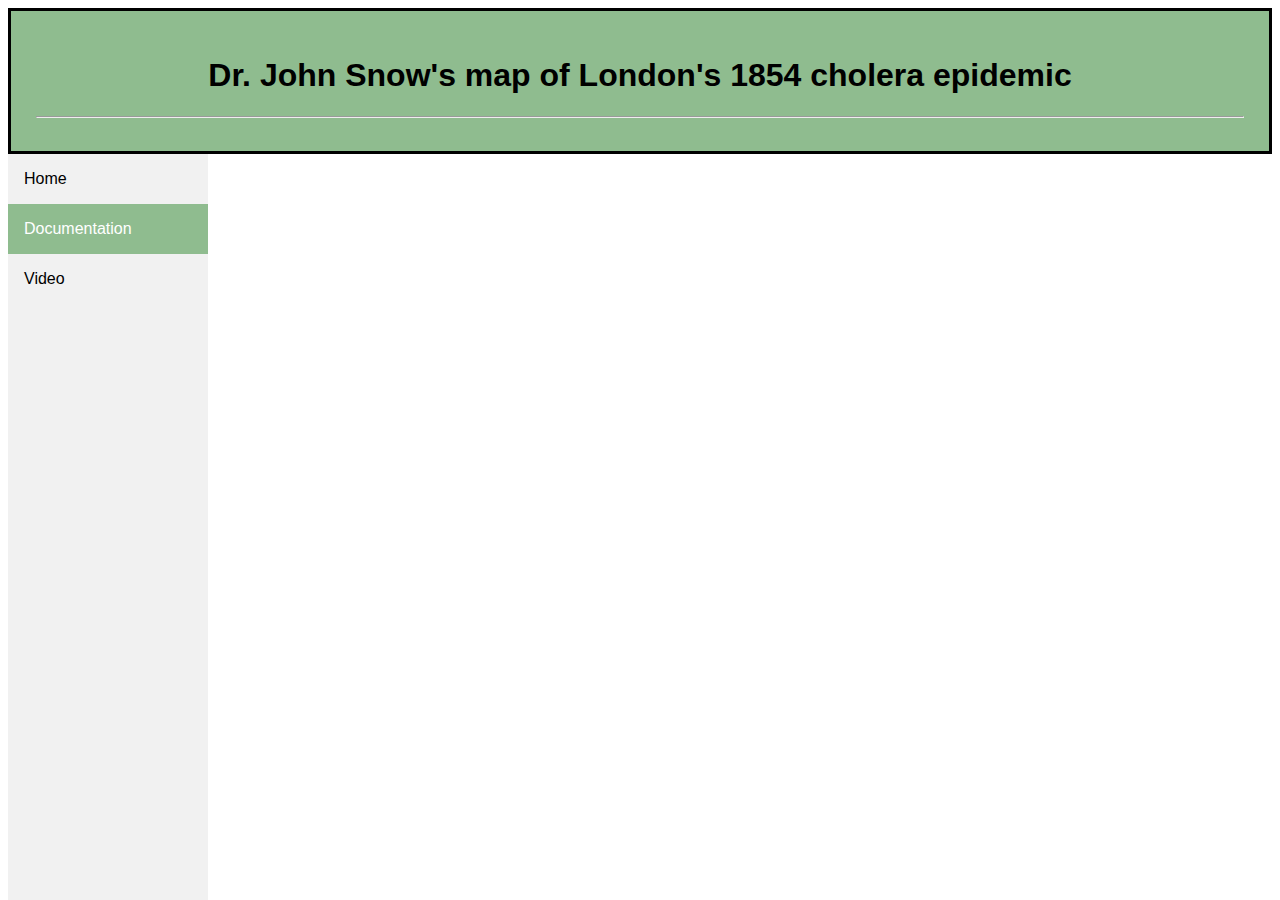
==== Documentation.html @ 62a239bc "Initial commit with layout" ====
<!DOCTYPE html> 
<html> 
<head>
<meta name="viewport" content="width=device-width, initial-scale=1">
<title>Project 1 - Lakshmi Revathi Gogineni</title>
<style> 
Body {
  font-family: Calibri, Helvetica, sans-serif;
}
button { 
       background-color: black; 
       width: 12%;
        color: White; 
        padding: 15px; 
        margin: 10px 0px; 
        border: none; 
        cursor: pointer; 
         } 
 input[type=text], input[type=password] { 
        width: 15%; 
        margin: 8px 0;
        padding: 12px 20px; 
        display: inline-block; 
        border: 2px solid black; 
        box-sizing: border-box; 
    }
 button:hover { 
        opacity: 0.7; 
    } 
  .cancelbtn { 
        width: auto; 
        padding: 10px 18px;
        margin: 10px 5px;
    } 
  .sidebar {
  margin: 0;
  padding: 0;
  width: 200px;
  background-color: #f1f1f1;
  position: fixed;
  height: 100%;
  overflow: auto;
}

.sidebar a {
  display: block;
  color: black;
  padding: 16px;
  text-decoration: none;
}
 
.sidebar a.active {
  background-color: darkseagreen;
  color: white;
}

.sidebar a:hover:not(.active) {
  background-color: #608d60;
  color: white;
}

div.content {
  margin-left: 200px;
  padding: 1px 16px;
  height: 1000px;
}
   
 .container { 
        padding: 25px; 
        background-color: darkseagreen;
		 border: 3px solid black; 
    } 
</style> 
</head>  
<body>  
        <div class="container"> 
    <center> <h1> Dr. John Snow's map of London's 1854 cholera epidemic </h1> </center> 
	<hr>
         </div> 
		<div class="sidebar">
		  <a href="index.html">Home</a>
          <a class="active" href="Documentation.html">Documentation</a>
          <a href="Video.html">Video</a>
        </div> 
</body>   
</html>
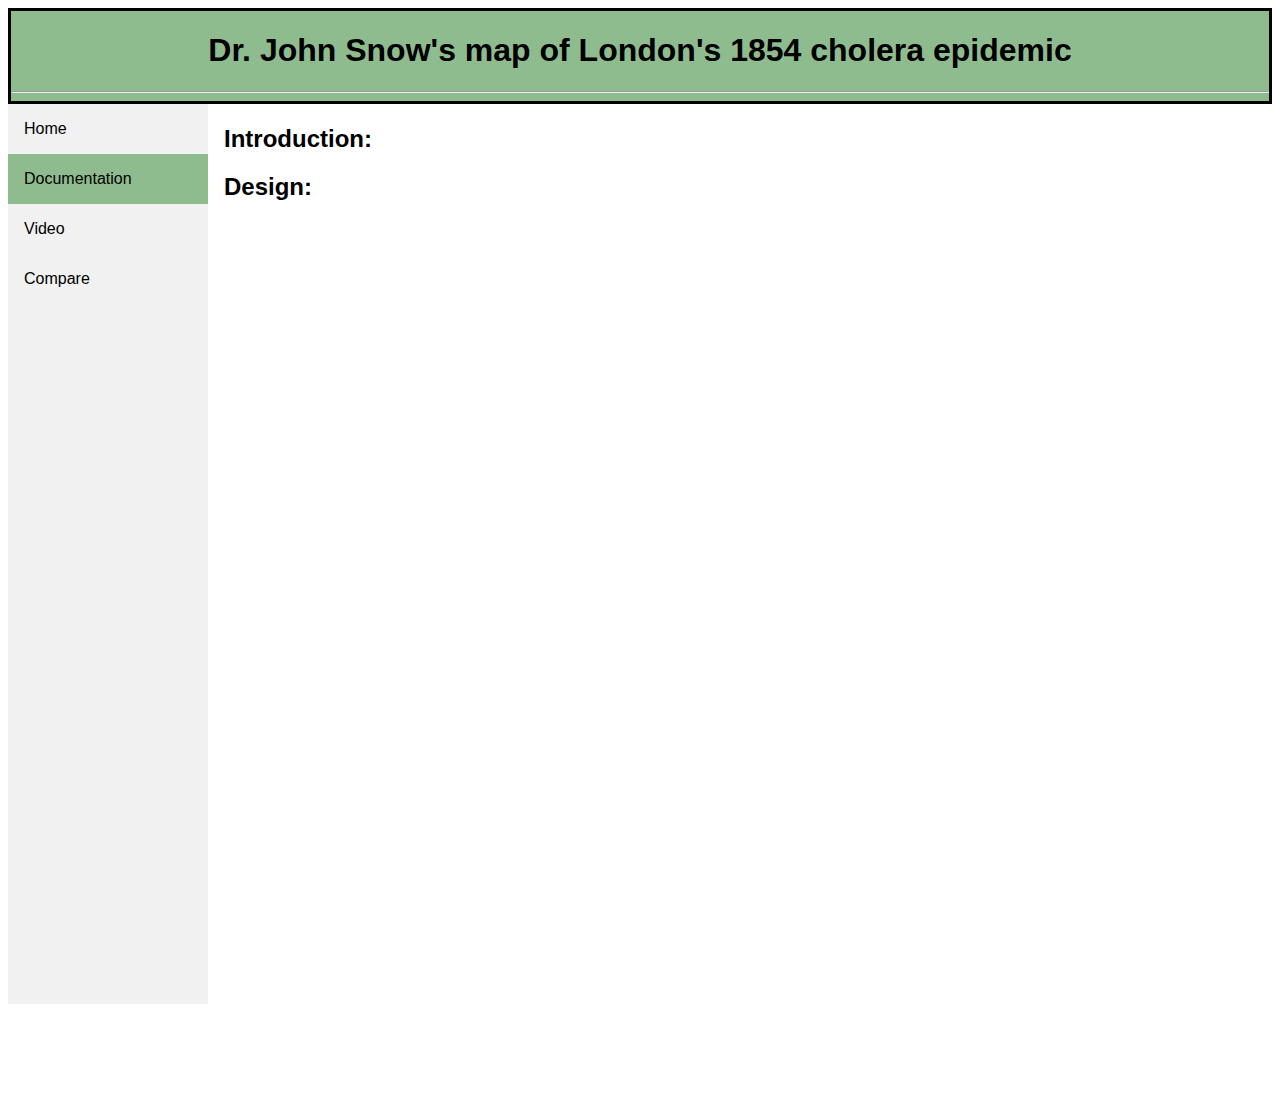
==== commit 719aa1b8: "added street map" ====
--- a/Documentation.html
+++ b/Documentation.html
@@ -1,76 +1,10 @@
 <!DOCTYPE html> 
-<html> 
+<html  lang="en"> 
 <head>
 <meta name="viewport" content="width=device-width, initial-scale=1">
-<title>Project 1 - Lakshmi Revathi Gogineni</title>
-<style> 
-Body {
-  font-family: Calibri, Helvetica, sans-serif;
-}
-button { 
-       background-color: black; 
-       width: 12%;
-        color: White; 
-        padding: 15px; 
-        margin: 10px 0px; 
-        border: none; 
-        cursor: pointer; 
-         } 
- input[type=text], input[type=password] { 
-        width: 15%; 
-        margin: 8px 0;
-        padding: 12px 20px; 
-        display: inline-block; 
-        border: 2px solid black; 
-        box-sizing: border-box; 
-    }
- button:hover { 
-        opacity: 0.7; 
-    } 
-  .cancelbtn { 
-        width: auto; 
-        padding: 10px 18px;
-        margin: 10px 5px;
-    } 
-  .sidebar {
-  margin: 0;
-  padding: 0;
-  width: 200px;
-  background-color: #f1f1f1;
-  position: fixed;
-  height: 100%;
-  overflow: auto;
-}
-
-.sidebar a {
-  display: block;
-  color: black;
-  padding: 16px;
-  text-decoration: none;
-}
- 
-.sidebar a.active {
-  background-color: darkseagreen;
-  color: white;
-}
-
-.sidebar a:hover:not(.active) {
-  background-color: #608d60;
-  color: white;
-}
-
-div.content {
-  margin-left: 200px;
-  padding: 1px 16px;
-  height: 1000px;
-}
-   
- .container { 
-        padding: 25px; 
-        background-color: darkseagreen;
-		 border: 3px solid black; 
-    } 
-</style> 
+<title>Project 1 - Documentation</title>
+<link rel="stylesheet" href="style.css" />
+<link rel = "icon" href = "logo.png" type = "image/x-icon" target="_blank">
 </head>  
 <body>  
         <div class="container"> 
@@ -79,8 +13,14 @@
          </div> 
 		<div class="sidebar">
 		  <a href="index.html">Home</a>
-          <a class="active" href="Documentation.html">Documentation</a>
-          <a href="Video.html">Video</a>
+          <a class="active" href="documentation.html">Documentation</a>
+          <a href="video.html">Video</a>
+		  <a href="mapcompare.html">Compare</a>
         </div> 
+		<div class="content">
+		<h2>Introduction:</h2>
+		<h2>Design:</h2>
+		
+		</div>
 </body>   
 </html>
--- a/style.css
+++ b/style.css
@@ -0,0 +1,202 @@
+body {
+  font-family: Calibri, Helvetica, sans-serif;
+}
+
+/* * {
+  margin: 0;
+}*/
+
+
+.header {
+  padding: 25px 0px 25px 30px;
+  box-shadow: 0 4px 8px 0 rgba(0, 0, 0, 0.2), 0 6px 20px 0 rgba(0, 0, 0, 0.19);
+  display: flex;
+  align-items: center;
+  justify-content: space-between;
+}
+
+.header div {
+  float: left;
+}
+
+.header div a {
+  text-decoration: none;
+  color: #414141;
+  width: 33%;
+  padding: 0px 40px 0px 0px;
+}
+
+#main {
+  display: grid;
+  height: 100vh;
+  grid-template-columns: 1fr 1fr 1fr;
+  grid-template-rows: 2fr 1fr;
+  grid-template-areas:
+    'svg1 svg2 svg3'
+    'l1 l2 l3';
+  grid-gap: 0.2rem;
+}
+
+.svg-container {
+  padding: 30px;
+  /* width: 600px;
+  height: 600px; */
+}
+
+#map {
+  /* overflow: hidden; */
+  grid-area: svg1;
+}
+
+#deaths {
+  grid-area: svg2;
+}
+
+#distribution {
+  grid-area: svg3;
+}
+
+#legend {
+  grid-area: l1;
+}
+
+#toggles {
+  grid-area: l2;
+}
+
+#toggles select {
+  padding: 10px;
+  width: 150px;
+  height: 40px;
+}
+
+select>option {
+  padding: 10px;
+  height: 50px;
+}
+
+.container {
+  background-color: darkseagreen;
+  border: 3px solid black;
+  text-align: center;
+}
+
+.street{
+  fill: none;
+  stroke: black;
+  stroke-width: 1px;
+}
+
+/*.topnav {
+  overflow: hidden;
+  background-color: darkseagreen;
+}
+
+.topnav a {
+  float: left;
+  display: block;
+  color: black;
+  text-align: center;
+  padding: 14px 16px;
+  text-decoration: none;
+  font-size: 17px;
+}
+
+.topnav a:hover {
+  background-color: #ddd;
+  color: black;
+}
+
+.topnav a.active {
+  background-color: #333;
+  color: white;
+}
+
+.topnav .icon {
+  display: none;
+}
+
+@media screen and (max-width: 600px) {
+  .topnav a:not(:first-child) {
+    display: none;
+  }
+
+  .topnav a.icon {
+    float: right;
+    display: block;
+  }
+}
+
+@media screen and (max-width: 600px) {
+  .topnav.responsive {
+    position: relative;
+  }
+
+  .topnav.responsive .icon {
+    position: absolute;
+    right: 0;
+    top: 0;
+  }
+
+  .topnav.responsive a {
+    float: none;
+    display: block;
+    text-align: left;
+  }
+}*/
+
+.sidebar {
+  margin: 0;
+  padding: 0;
+  width: 200px;
+  background-color: #f1f1f1;
+  position: fixed;
+  height: 100%;
+  overflow: auto;
+}
+
+.sidebar a {
+  display: block;
+  color: black;
+  padding: 16px;
+  text-decoration: none;
+}
+
+.sidebar a.active {
+  background-color: darkseagreen;
+  color: black;
+}
+
+.sidebar a:hover:not(.active) {
+  background-color: #5b805b;
+  color: white;
+}
+
+div.content {
+  margin-left: 200px;
+  padding: 1px 16px;
+  height: 1000px;
+}
+
+@media screen and (max-width: 700px) {
+  .sidebar {
+    width: 100%;
+    height: auto;
+    position: relative;
+  }
+
+  .sidebar a {
+    float: left;
+  }
+
+  div.content {
+    margin-left: 0;
+  }
+}
+
+@media screen and (max-width: 400px) {
+  .sidebar a {
+    text-align: center;
+    float: none;
+  }
+}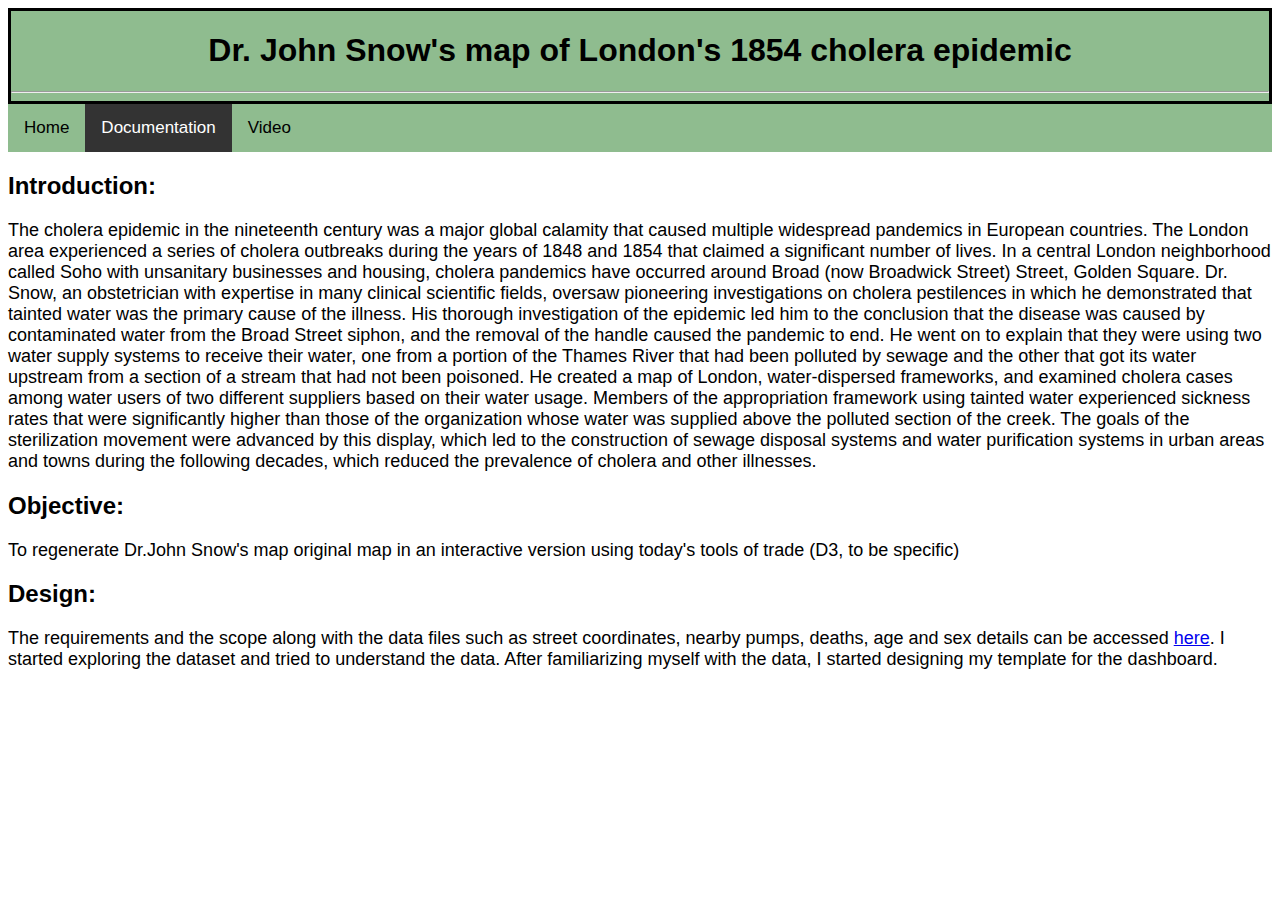
==== commit e9ba2723: "Added remaining charts" ====
--- a/Documentation.html
+++ b/Documentation.html
@@ -11,15 +11,38 @@
     <center> <h1> Dr. John Snow's map of London's 1854 cholera epidemic </h1> </center> 
 	<hr>
          </div> 
-		<div class="sidebar">
+		<div class="topnav">
 		  <a href="index.html">Home</a>
           <a class="active" href="documentation.html">Documentation</a>
           <a href="video.html">Video</a>
-		  <a href="mapcompare.html">Compare</a>
         </div> 
 		<div class="content">
 		<h2>Introduction:</h2>
+		<p> The cholera epidemic in the nineteenth century was a major global calamity that caused multiple widespread pandemics 
+			in European countries. The London area experienced a series of cholera outbreaks during the years of 1848 and 1854 
+			that claimed a significant number of lives. In a central London neighborhood called Soho with unsanitary businesses 
+			and housing, cholera pandemics have occurred around Broad (now Broadwick Street) Street, Golden Square. 
+			Dr. Snow, an obstetrician with expertise in many clinical scientific fields, oversaw pioneering investigations on 
+			cholera pestilences in which he demonstrated that tainted water was the primary cause of the illness.
+			His thorough investigation of the epidemic led him to the conclusion that the disease was caused by contaminated water
+			from the Broad Street siphon, and the removal of the handle caused the pandemic to end. He went on to explain that
+			they were using two water supply systems to receive their water, one from a portion of the Thames River that had been
+			polluted by sewage and the other that got its water upstream from a section of a stream that had not been poisoned. 
+			He created a map of London, water-dispersed frameworks, and examined cholera cases among water users of two different
+			suppliers based on their water usage. Members of the appropriation framework using tainted water experienced sickness 
+			rates that were significantly higher than those of the organization whose water was supplied above the polluted section 
+			of the creek. The goals of the sterilization movement were advanced by this display, which led to the construction of sewage 
+			disposal systems and water purification systems in urban areas and towns during the following decades, which reduced the 
+			prevalence of cholera and other illnesses. </p>
+		<h2>Objective:</h2>
+		<p> To regenerate Dr.John Snow's map original map in an interactive version using today's
+			tools of trade (D3, to be specific) </p>
 		<h2>Design:</h2>
+		<p> The requirements and the scope along with the data files such as street coordinates, nearby pumps,
+			deaths, age and sex details can be accessed <a href="https://khreda.com/teaching/fall22/H517/project1/">here</a>.
+			I started exploring the dataset and tried to understand the data. After familiarizing myself with the data, I started 
+			designing my template for the dashboard.
+		     </p>
 		
 		</div>
 </body>   
--- a/style.css
+++ b/style.css
@@ -28,36 +28,59 @@
 
 #main {
   display: grid;
-  height: 100vh;
-  grid-template-columns: 1fr 1fr 1fr;
-  grid-template-rows: 2fr 1fr;
-  grid-template-areas:
-    'svg1 svg2 svg3'
-    'l1 l2 l3';
-  grid-gap: 0.2rem;
-}
-
-.svg-container {
+  grid-template-areas: 'svg1 svg2 svg3 svg4';
+  grid-gap: 0;
+}
+
+/*.svg-container {
   padding: 30px;
-  /* width: 600px;
-  height: 600px; */
-}
+   width: 600px;
+  height: 600px; 
+}*/
 
 #map {
   /* overflow: hidden; */
   grid-area: svg1;
 }
 
-#deaths {
+#lines {
   grid-area: svg2;
-}
-
-#distribution {
+  padding-top: 30px;
+}
+
+#age {
   grid-area: svg3;
-}
-
-#legend {
-  grid-area: l1;
+  padding-top: 30px;
+}
+
+#sex {
+  grid-area: svg4;
+  padding-top: 10px;
+}
+
+.landmarks{
+  border: 5px solid green;
+}
+
+.points{
+  border-radius: 50%;
+  display: inline-block;
+  margin-left:25px;
+}
+.male{
+  height: 15px;
+  width: 15px;
+  background-color: blue;
+}
+.female{
+  height: 15px;
+  width: 15px;
+  background-color: magenta;
+}
+.pump{
+  height: 10px;
+  width: 20px;
+  background-color: maroon;
 }
 
 #toggles {
@@ -81,13 +104,97 @@
   text-align: center;
 }
 
-.street{
+p {
+  font-size: 18px;
+}
+
+.map-point {
+  stroke: black;
+  stroke-width: 0.6;
+}
+
+.street {
   fill: none;
   stroke: black;
   stroke-width: 1px;
 }
 
-/*.topnav {
+.stnames {
+  font-size: 10px;
+  fill: blue;
+  font-weight: bolder;
+}
+
+.lmarks {
+  stroke: green;
+  stroke-width: 5px;
+  fill: none;
+}
+
+.pumps {
+  stroke: maroon;
+  stroke-width: 3px;
+  fill: none;
+}
+
+.liney {
+  font-weight: bold;
+  fill: black;
+  text-anchor: start;
+}
+
+.linex {
+  font-weight: bold;
+  fill: black;
+  text-anchor: end;
+}
+
+.lineg {
+  fill: none;
+  stroke: black;
+  stroke-width: 1.5;
+  stroke-linejoin: round;
+  stroke-linecap: round;
+}
+
+.tooltip {
+  background-color: black;
+  color: white;
+  border-radius: 5px;
+  padding: 5px;
+  position: absolute;
+}
+
+.timeline-point {
+  fill: yellowgreen;
+  stroke: black;
+  stroke-width: 2;
+}
+
+.bar {
+  fill: red;
+  /* changes the background */
+  height: 21px;
+  transition: fill .3s ease;
+  cursor: pointer;
+  font-family: Helvetica, sans-serif;
+}
+
+.bar text {
+  color: black;
+}
+
+.bar:hover,
+.bar:focus {
+  fill: black;
+}
+
+.bar:hover text,
+.bar:focus text {
+  fill: red;
+}
+
+.topnav {
   overflow: hidden;
   background-color: darkseagreen;
 }
@@ -143,9 +250,9 @@
     display: block;
     text-align: left;
   }
-}*/
-
-.sidebar {
+}
+
+/* .sidebar {
   margin: 0;
   padding: 0;
   width: 200px;
@@ -174,7 +281,7 @@
 
 div.content {
   margin-left: 200px;
-  padding: 1px 16px;
+  // padding: 1px 16px; 
   height: 1000px;
 }
 
@@ -188,10 +295,6 @@
   .sidebar a {
     float: left;
   }
-
-  div.content {
-    margin-left: 0;
-  }
 }
 
 @media screen and (max-width: 400px) {
@@ -199,4 +302,4 @@
     text-align: center;
     float: none;
   }
-}+} */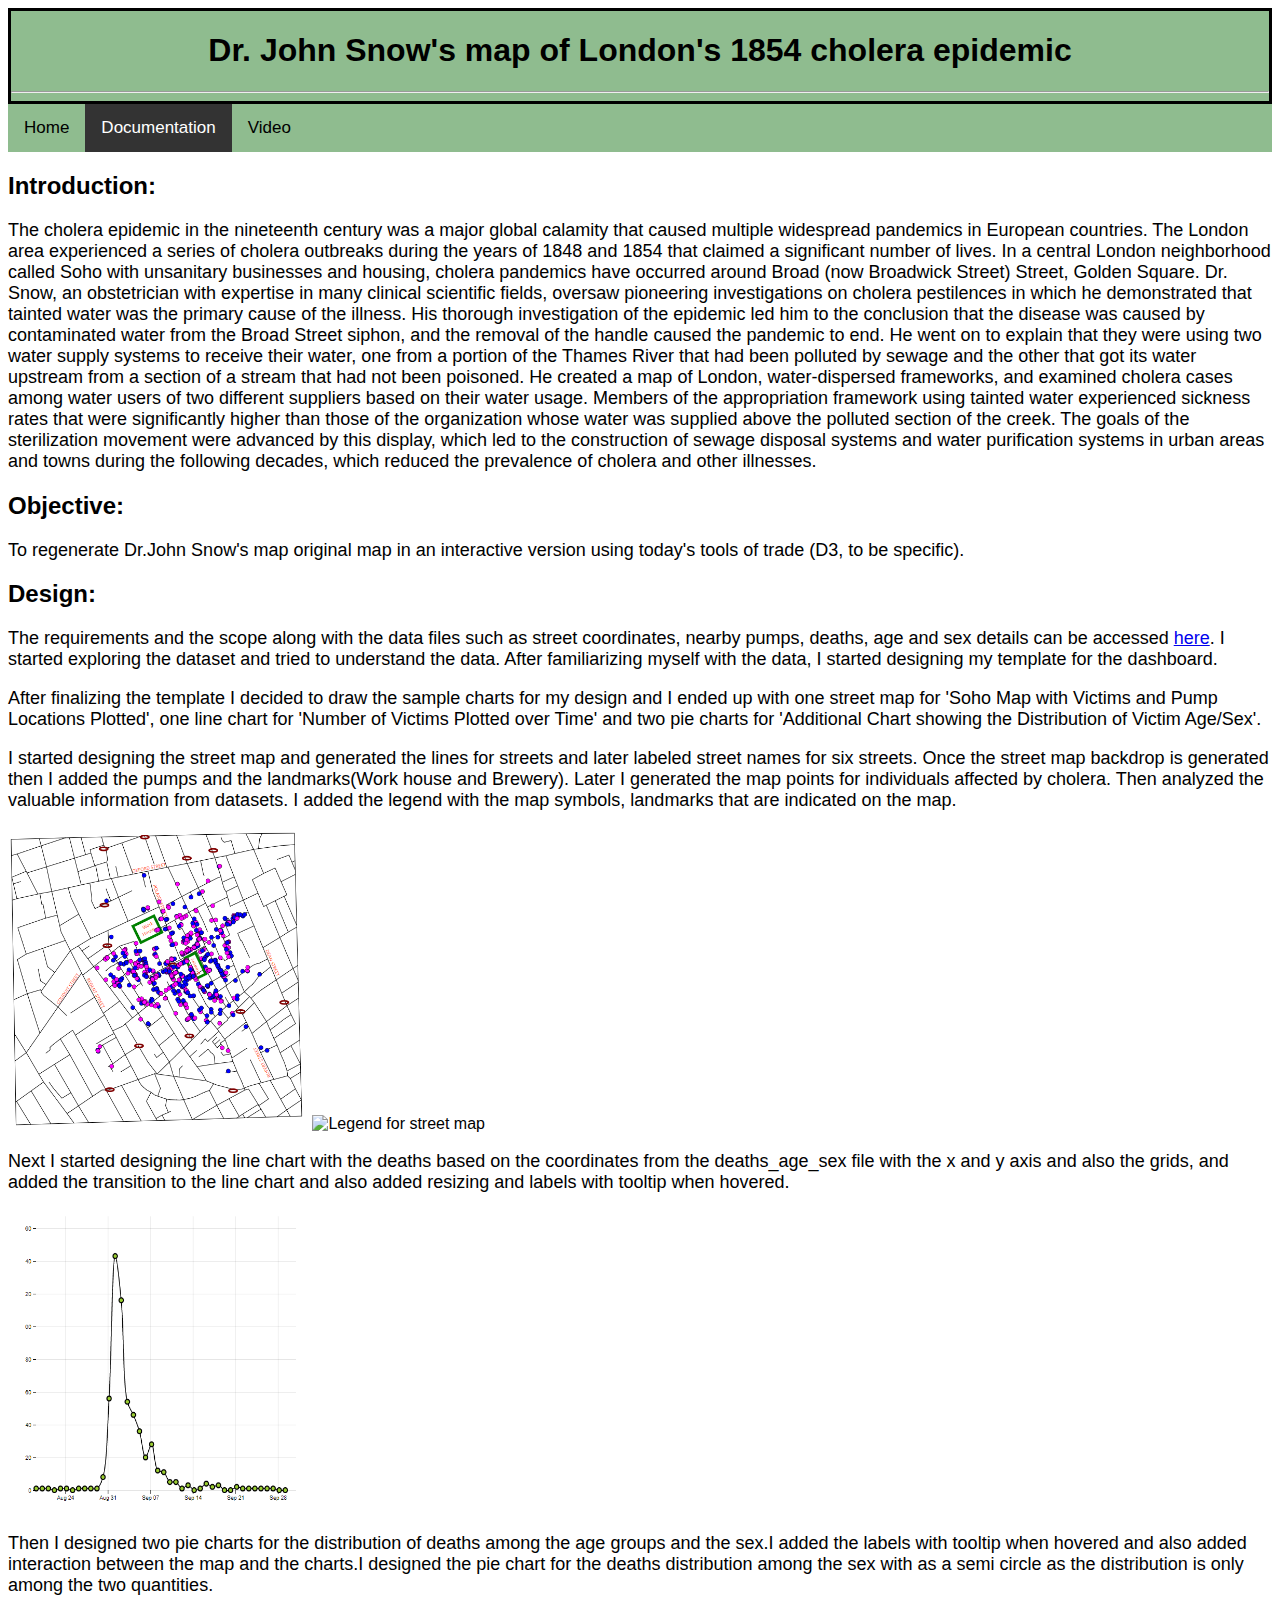
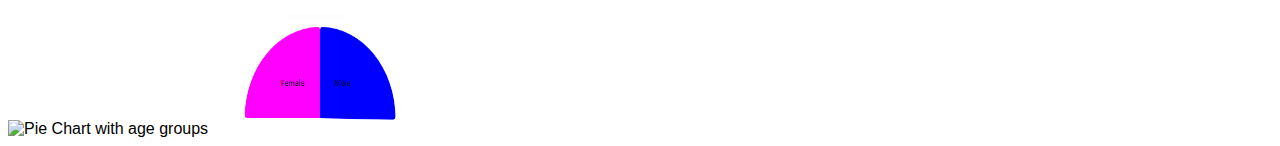
==== commit df15c84b: "Updated the documentation" ====
--- a/Documentation.html
+++ b/Documentation.html
@@ -1,49 +1,77 @@
-<!DOCTYPE html> 
-<html  lang="en"> 
+<!DOCTYPE html>
+<html lang="en">
+
 <head>
-<meta name="viewport" content="width=device-width, initial-scale=1">
-<title>Project 1 - Documentation</title>
-<link rel="stylesheet" href="style.css" />
-<link rel = "icon" href = "logo.png" type = "image/x-icon" target="_blank">
-</head>  
-<body>  
-        <div class="container"> 
-    <center> <h1> Dr. John Snow's map of London's 1854 cholera epidemic </h1> </center> 
-	<hr>
-         </div> 
-		<div class="topnav">
-		  <a href="index.html">Home</a>
-          <a class="active" href="documentation.html">Documentation</a>
-          <a href="video.html">Video</a>
-        </div> 
-		<div class="content">
+	<meta name="viewport" content="width=device-width, initial-scale=1">
+	<title>Project 1 - Documentation</title>
+	<link rel="stylesheet" href="style.css" />
+	<link rel="icon" href="logo.png" type="image/x-icon" target="_blank">
+</head>
+
+<body>
+	<div class="container">
+		<center>
+			<h1> Dr. John Snow's map of London's 1854 cholera epidemic </h1>
+		</center>
+		<hr>
+	</div>
+	<div class="topnav">
+		<a href="index.html">Home</a>
+		<a class="active" href="documentation.html">Documentation</a>
+		<a href="video.html">Video</a>
+	</div>
+	<div class="content">
 		<h2>Introduction:</h2>
-		<p> The cholera epidemic in the nineteenth century was a major global calamity that caused multiple widespread pandemics 
-			in European countries. The London area experienced a series of cholera outbreaks during the years of 1848 and 1854 
-			that claimed a significant number of lives. In a central London neighborhood called Soho with unsanitary businesses 
-			and housing, cholera pandemics have occurred around Broad (now Broadwick Street) Street, Golden Square. 
-			Dr. Snow, an obstetrician with expertise in many clinical scientific fields, oversaw pioneering investigations on 
-			cholera pestilences in which he demonstrated that tainted water was the primary cause of the illness.
-			His thorough investigation of the epidemic led him to the conclusion that the disease was caused by contaminated water
-			from the Broad Street siphon, and the removal of the handle caused the pandemic to end. He went on to explain that
-			they were using two water supply systems to receive their water, one from a portion of the Thames River that had been
-			polluted by sewage and the other that got its water upstream from a section of a stream that had not been poisoned. 
-			He created a map of London, water-dispersed frameworks, and examined cholera cases among water users of two different
-			suppliers based on their water usage. Members of the appropriation framework using tainted water experienced sickness 
-			rates that were significantly higher than those of the organization whose water was supplied above the polluted section 
-			of the creek. The goals of the sterilization movement were advanced by this display, which led to the construction of sewage 
-			disposal systems and water purification systems in urban areas and towns during the following decades, which reduced the 
-			prevalence of cholera and other illnesses. </p>
+		<p> The cholera epidemic in the nineteenth century was a major global calamity that caused multiple widespread
+			pandemics in European countries. The London area experienced a series of cholera outbreaks during the years
+			of 1848 and 1854 that claimed a significant number of lives. In a central London neighborhood called Soho
+			with unsanitary businesses and housing, cholera pandemics have occurred around Broad (now Broadwick Street)
+			Street, Golden Square. Dr. Snow, an obstetrician with expertise in many clinical scientific fields, oversaw
+			pioneering investigations on cholera pestilences in which he demonstrated that tainted water was the primary
+			cause of the illness. His thorough investigation of the epidemic led him to the conclusion that the disease
+			was caused by contaminated water from the Broad Street siphon, and the removal of the handle caused the
+			pandemic to end. He went on to explain that they were using two water supply systems to receive their water,
+			one from a portion of the Thames River that had been polluted by sewage and the other that got its water
+			upstream from a section of a stream that had not been poisoned. He created a map of London, water-dispersed
+			frameworks, and examined cholera cases among water users of two different suppliers based on their water
+			usage. Members of the appropriation framework using tainted water experienced sickness rates that were
+			significantly higher than those of the organization whose water was supplied above the polluted section of
+			the creek. The goals of the sterilization movement were advanced by this display, which led to the
+			construction of sewage disposal systems and water purification systems in urban areas and towns during the
+			following decades, which reduced the prevalence of cholera and other illnesses. </p>
 		<h2>Objective:</h2>
 		<p> To regenerate Dr.John Snow's map original map in an interactive version using today's
-			tools of trade (D3, to be specific) </p>
+			tools of trade (D3, to be specific). </p>
 		<h2>Design:</h2>
 		<p> The requirements and the scope along with the data files such as street coordinates, nearby pumps,
-			deaths, age and sex details can be accessed <a href="https://khreda.com/teaching/fall22/H517/project1/">here</a>.
-			I started exploring the dataset and tried to understand the data. After familiarizing myself with the data, I started 
-			designing my template for the dashboard.
-		     </p>
-		
-		</div>
-</body>   
-</html>
+			deaths, age and sex details can be accessed <a
+				href="https://khreda.com/teaching/fall22/H517/project1/">here</a>.
+			I started exploring the dataset and tried to understand the data. After familiarizing myself with the data,
+			I started designing my template for the dashboard.
+		</p>
+		<p>After finalizing the template I decided to draw the sample charts for my design and I ended up with one
+			street map for 'Soho Map with Victims and Pump Locations Plotted', one line chart for 'Number of Victims
+			Plotted over Time' and two pie charts for 'Additional Chart showing the Distribution of Victim Age/Sex'.</p>
+		<p>
+			I started designing the street map and generated the lines for streets and later labeled street names for
+			six streets. Once the street map backdrop is generated then I added the pumps and the landmarks(Work house
+			and Brewery). Later I generated the map points for individuals affected by cholera.
+			Then analyzed the valuable information from datasets. I added the legend with the map symbols, landmarks 
+			that are indicated on the map.</p>
+		<img src="images/stmap.png" alt="Street Map" width="300" height="300">
+		<img src="images/legend.PNG" alt="Legend for street map">
+		<p>Next I started designing the line chart with the deaths based on the coordinates from the deaths_age_sex file
+			with the x and y axis and also the grids, and added the transition to the line chart and also added resizing
+			and labels with tooltip when hovered.</p>
+		<img src="images/line.PNG" alt="Line Chart with weeks and deaths" width="300" height="300">
+		<p>
+			Then I designed two pie charts for the distribution of deaths among the age groups and the sex.I added the
+			labels with tooltip when hovered and also added interaction between the map and the charts.I designed the
+			pie chart for the deaths distribution among the sex with as a semi circle as the distribution is only among
+			the two quantities.</p>
+		<img src="images/age.PNG" alt="Pie Chart with age groups" width="200" height="200">
+		<img src="images/sex.PNG" alt="Pie Chart with genders" width="200" height="120">
+	</div>
+</body>
+
+</html>--- a/style.css
+++ b/style.css
@@ -121,7 +121,7 @@
 
 .stnames {
   font-size: 10px;
-  fill: blue;
+  fill: orangered;
   font-weight: bolder;
 }
 
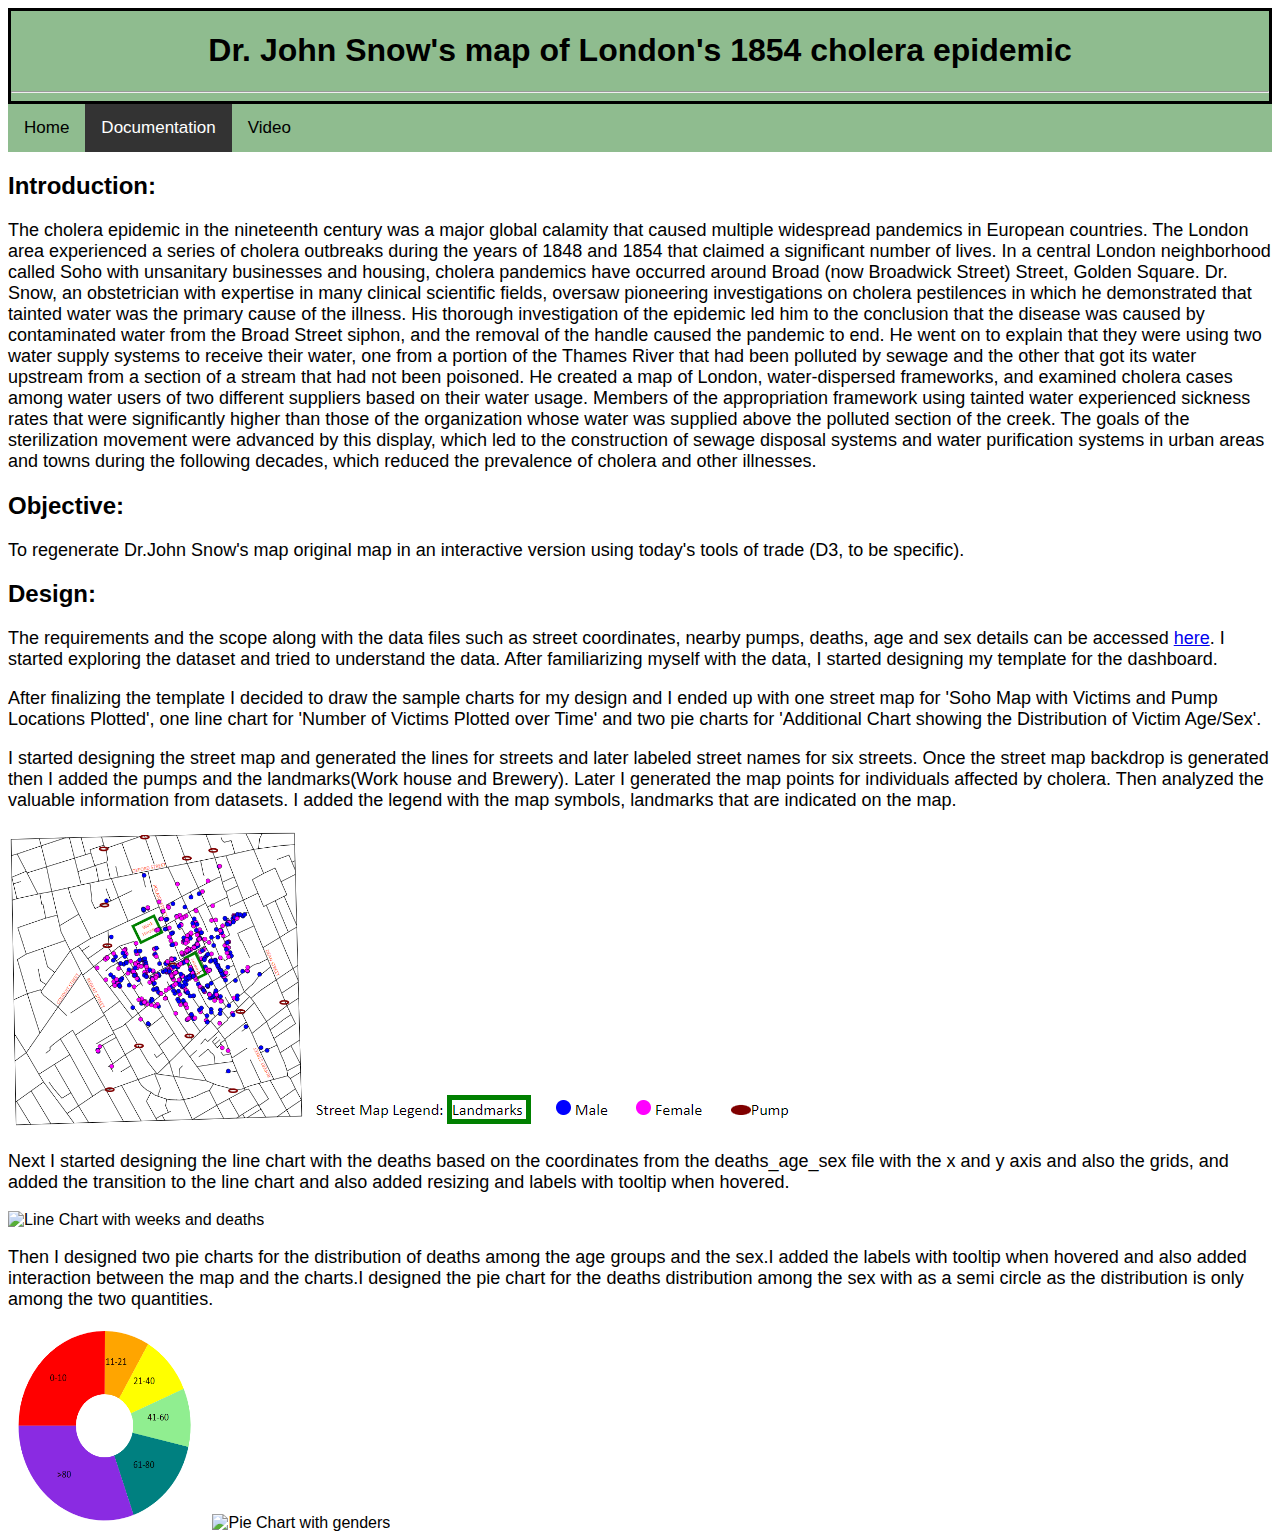
==== commit 9526e616: "Updated the video" ====
--- a/Documentation.html
+++ b/Documentation.html
@@ -5,7 +5,7 @@
 	<meta name="viewport" content="width=device-width, initial-scale=1">
 	<title>Project 1 - Documentation</title>
 	<link rel="stylesheet" href="style.css" />
-	<link rel="icon" href="logo.png" type="image/x-icon" target="_blank">
+	<link rel="icon" href="/images/logo.png" type="image/x-icon" target="_blank">
 </head>
 
 <body>
@@ -59,18 +59,18 @@
 			Then analyzed the valuable information from datasets. I added the legend with the map symbols, landmarks 
 			that are indicated on the map.</p>
 		<img src="images/stmap.png" alt="Street Map" width="300" height="300">
-		<img src="images/legend.PNG" alt="Legend for street map">
+		<img src="images/legend.png" alt="Legend for street map">
 		<p>Next I started designing the line chart with the deaths based on the coordinates from the deaths_age_sex file
 			with the x and y axis and also the grids, and added the transition to the line chart and also added resizing
 			and labels with tooltip when hovered.</p>
-		<img src="images/line.PNG" alt="Line Chart with weeks and deaths" width="300" height="300">
+		<img src="images/line.png" alt="Line Chart with weeks and deaths" width="300" height="300">
 		<p>
 			Then I designed two pie charts for the distribution of deaths among the age groups and the sex.I added the
 			labels with tooltip when hovered and also added interaction between the map and the charts.I designed the
 			pie chart for the deaths distribution among the sex with as a semi circle as the distribution is only among
 			the two quantities.</p>
-		<img src="images/age.PNG" alt="Pie Chart with age groups" width="200" height="200">
-		<img src="images/sex.PNG" alt="Pie Chart with genders" width="200" height="120">
+		<img src="images/age.png" alt="Pie Chart with age groups" width="200" height="200">
+		<img src="images/sex.png" alt="Pie Chart with genders" width="200" height="120">
 	</div>
 </body>
 
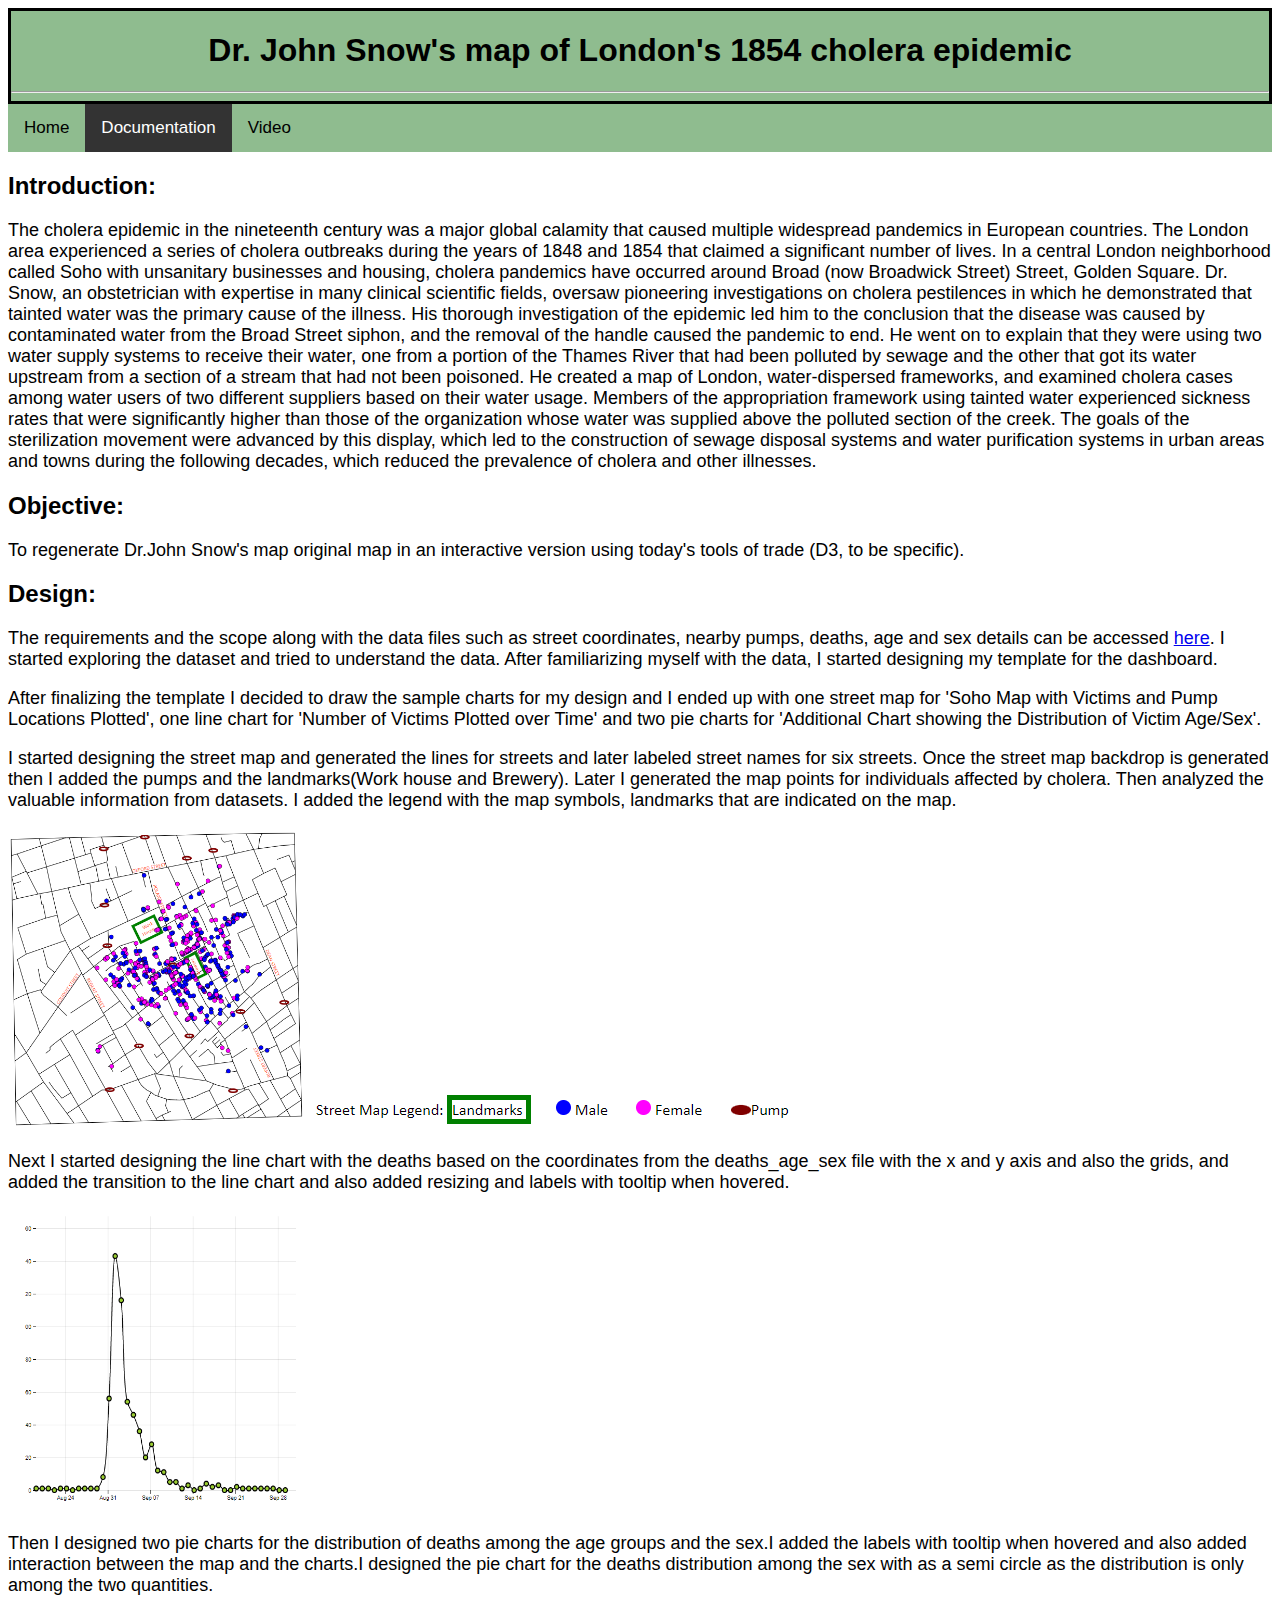
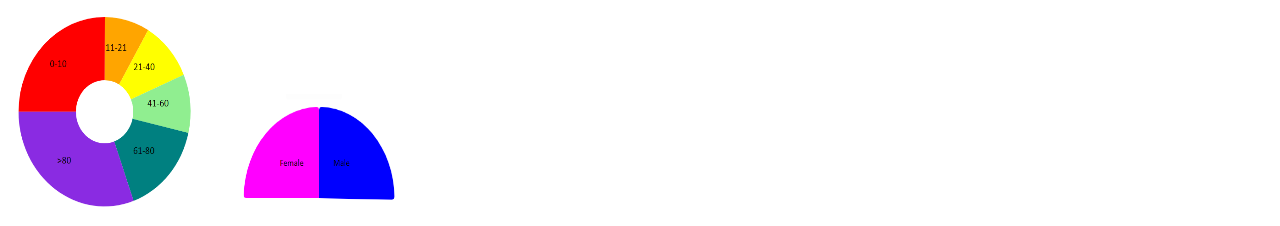
==== commit df82e867: "Update Documentation.html" ====
--- a/Documentation.html
+++ b/Documentation.html
@@ -5,7 +5,7 @@
 	<meta name="viewport" content="width=device-width, initial-scale=1">
 	<title>Project 1 - Documentation</title>
 	<link rel="stylesheet" href="style.css" />
-	<link rel="icon" href="/images/logo.png" type="image/x-icon" target="_blank">
+	<link rel="icon" href="images/logo.png" type="image/x-icon" target="_blank">
 </head>
 
 <body>
@@ -63,15 +63,15 @@
 		<p>Next I started designing the line chart with the deaths based on the coordinates from the deaths_age_sex file
 			with the x and y axis and also the grids, and added the transition to the line chart and also added resizing
 			and labels with tooltip when hovered.</p>
-		<img src="images/line.png" alt="Line Chart with weeks and deaths" width="300" height="300">
+		<img src="images/line.PNG" alt="Line Chart with weeks and deaths" width="300" height="300">
 		<p>
 			Then I designed two pie charts for the distribution of deaths among the age groups and the sex.I added the
 			labels with tooltip when hovered and also added interaction between the map and the charts.I designed the
 			pie chart for the deaths distribution among the sex with as a semi circle as the distribution is only among
 			the two quantities.</p>
 		<img src="images/age.png" alt="Pie Chart with age groups" width="200" height="200">
-		<img src="images/sex.png" alt="Pie Chart with genders" width="200" height="120">
+		<img src="images/sex.PNG" alt="Pie Chart with genders" width="200" height="120">
 	</div>
 </body>
 
-</html>+</html>
